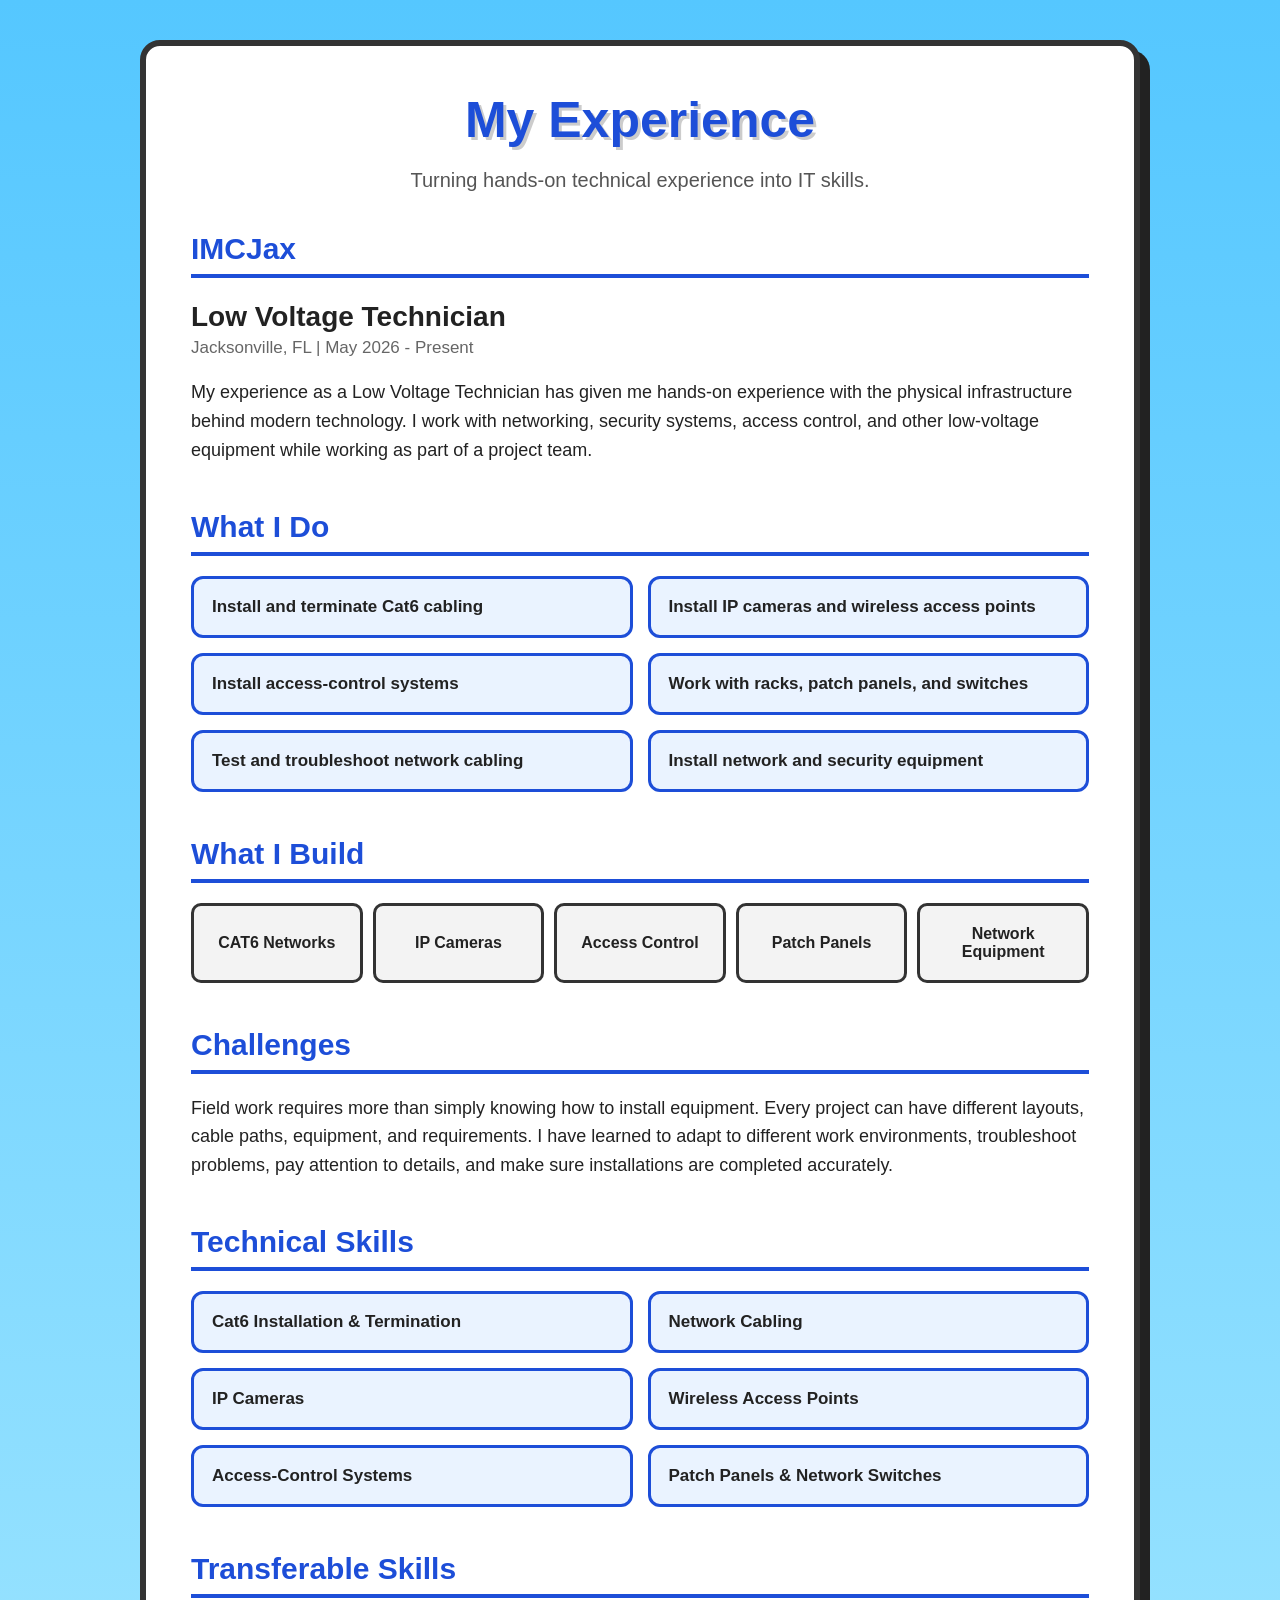
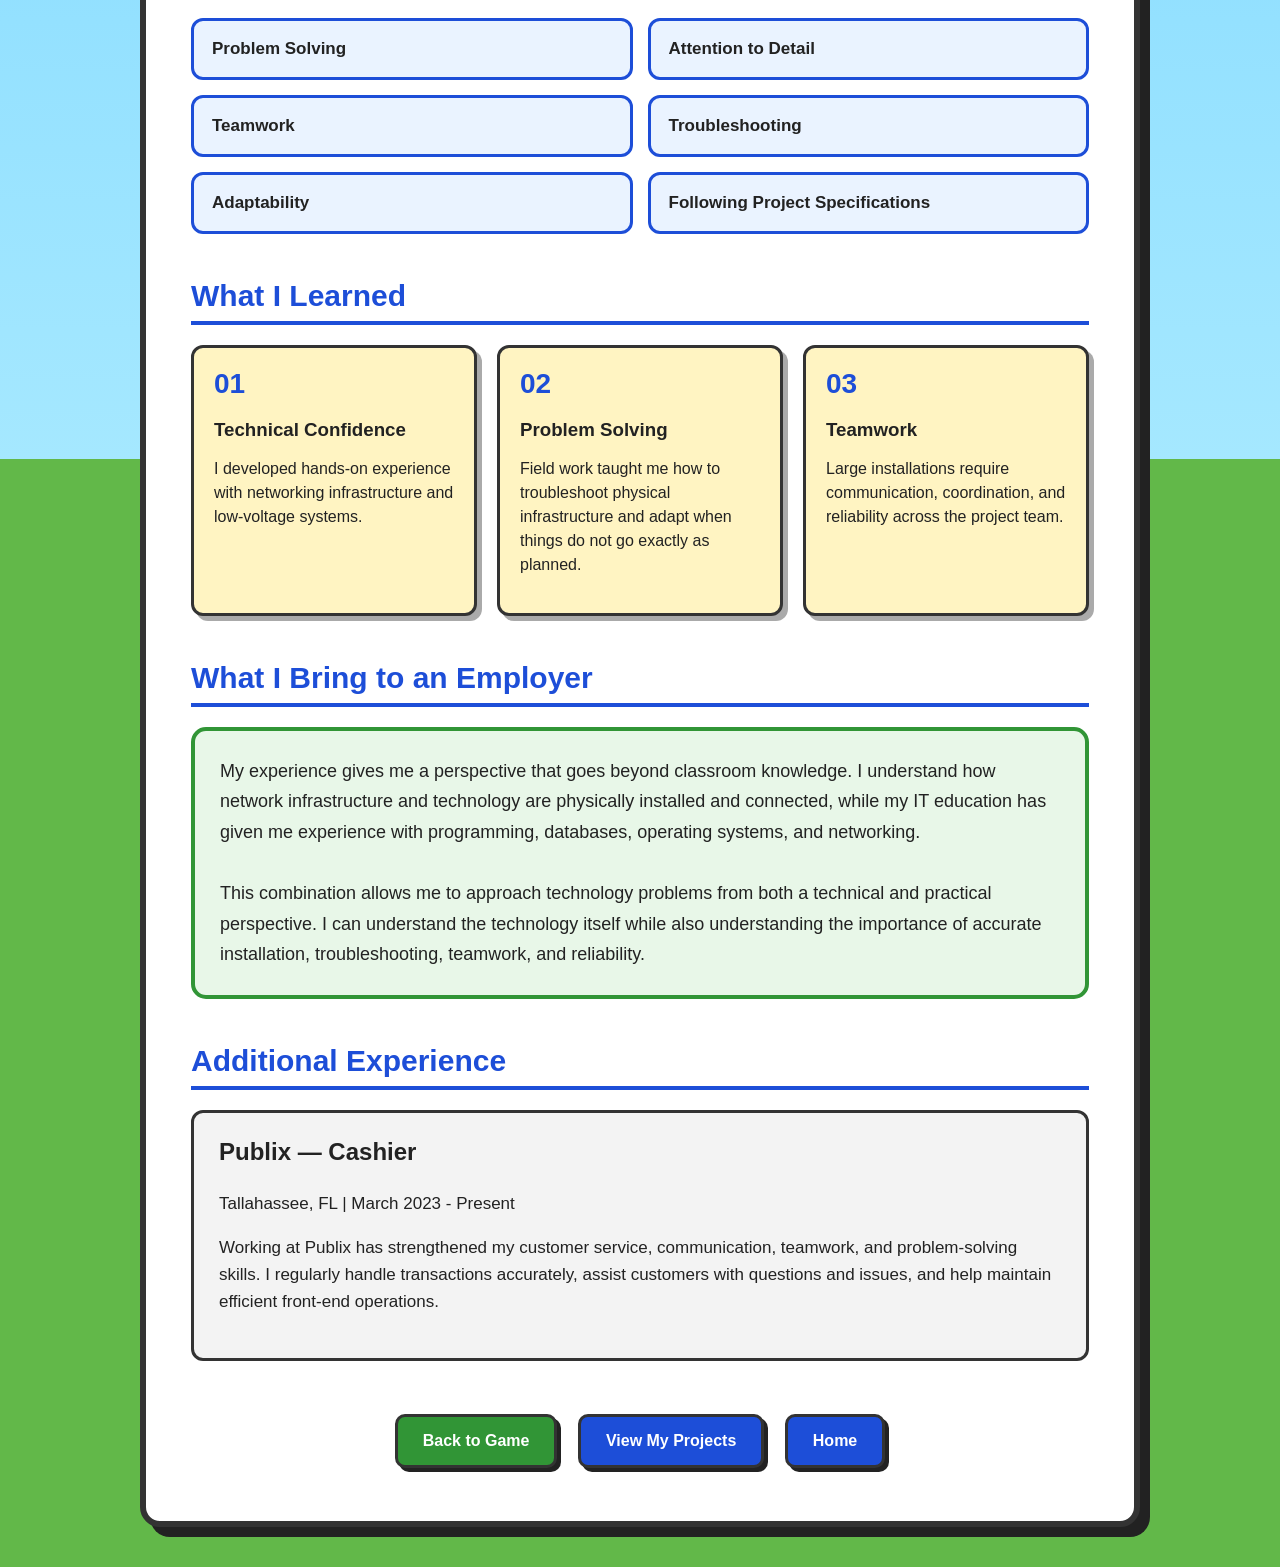
==== pages/experience.html @ f962be04 "pages done" ====
<!DOCTYPE html>
<html lang="en">

<head>

    <meta charset="UTF-8">
    <meta name="viewport" content="width=device-width, initial-scale=1.0">

    <title>Nathan Lewis - Experience</title>

    <style>

        * {
            box-sizing: border-box;
        }

        body {
            margin: 0;
            font-family: Arial, sans-serif;
            background: #111;
            color: #222;
        }

        .experience-page {
            min-height: 100vh;

            background:
                linear-gradient(
                    to bottom,
                    #55c7ff 0%,
                    #a5e8ff 65%,
                    #62b849 65%,
                    #62b849 100%
                );

            padding: 40px 20px;
        }

        .experience-card {
            width: 1000px;
            max-width: 95%;
            margin: auto;

            background: white;

            border: 6px solid #333;
            border-radius: 20px;

            padding: 45px;

            box-shadow: 10px 10px 0px #222;
        }

        /* HEADER */

        .page-title {
            text-align: center;
            margin-bottom: 40px;
        }

        .page-title h1 {
            margin: 0;

            font-size: 50px;

            color: #1d4ed8;

            text-shadow: 3px 3px 0px #ccc;
        }

        .page-title p {
            font-size: 20px;
            color: #555;
        }

        /* EXPERIENCE */

        .experience-section {
            margin-bottom: 45px;
        }

        .section-title {
            font-size: 30px;

            color: #1d4ed8;

            border-bottom: 4px solid #1d4ed8;

            padding-bottom: 8px;

            margin-bottom: 20px;
        }

        .job-title {
            font-size: 28px;
            margin-bottom: 5px;
        }

        .job-info {
            color: #666;
            font-size: 17px;
            margin-bottom: 20px;
        }

        .job-description {
            font-size: 18px;
            line-height: 1.6;
        }

        /* SKILLS */

        .skill-grid {
            display: grid;

            grid-template-columns:
                repeat(2, 1fr);

            gap: 15px;
        }

        .skill-box {
            background: #eaf3ff;

            border: 3px solid #1d4ed8;

            border-radius: 12px;

            padding: 18px;

            font-size: 17px;

            font-weight: bold;
        }

        /* WHAT I BUILD */

        .build-grid {
            display: grid;

            grid-template-columns:
                repeat(5, 1fr);

            gap: 10px;

            margin-top: 20px;
        }

        .build-box {
            background: #f3f3f3;

            border: 3px solid #333;

            border-radius: 10px;

            padding: 15px 8px;

            text-align: center;

            font-weight: bold;

            min-height: 80px;

            display: flex;

            align-items: center;

            justify-content: center;
        }

        /* TAKEAWAYS */

        .takeaway-grid {
            display: grid;

            grid-template-columns:
                repeat(3, 1fr);

            gap: 20px;
        }

        .takeaway {
            background: #fff4c2;

            border: 3px solid #333;

            border-radius: 12px;

            padding: 20px;

            box-shadow: 5px 5px 0px #aaa;
        }

        .takeaway-number {
            font-size: 28px;

            font-weight: bold;

            color: #1d4ed8;
        }

        .takeaway h3 {
            margin-bottom: 10px;
        }

        .takeaway p {
            line-height: 1.5;
        }

        /* EMPLOYER VALUE */

        .value-box {
            background: #e8f7e8;

            border: 4px solid #319536;

            border-radius: 15px;

            padding: 25px;

            font-size: 18px;

            line-height: 1.7;
        }

        /* ADDITIONAL EXPERIENCE */

        .additional {
            background: #f3f3f3;

            border: 3px solid #333;

            border-radius: 12px;

            padding: 25px;
        }

        .additional h3 {
            margin-top: 0;

            font-size: 24px;
        }

        .additional p {
            line-height: 1.6;

            font-size: 17px;
        }

        /* BUTTONS */

        .buttons {
            text-align: center;

            margin-top: 40px;
        }

        .button {
            display: inline-block;

            padding: 15px 25px;

            margin: 8px;

            background: #1d4ed8;

            color: white;

            text-decoration: none;

            font-weight: bold;

            border-radius: 10px;

            border: 3px solid #333;

            box-shadow: 4px 4px 0px #222;
        }

        .button:hover {
            transform: translateY(-2px);

            box-shadow: 6px 6px 0px #222;
        }

        .back-button {
            background: #319536;
        }

        /* MOBILE */

        @media (max-width: 700px) {

            .experience-card {
                padding: 25px;
            }

            .page-title h1 {
                font-size: 38px;
            }

            .build-grid {
                grid-template-columns:
                    repeat(2, 1fr);
            }

            .takeaway-grid {
                grid-template-columns: 1fr;
            }

            .skill-grid {
                grid-template-columns: 1fr;
            }

        }

    </style>

</head>

<body>

<div class="experience-page">

    <div class="experience-card">

        <!-- PAGE HEADER -->

        <div class="page-title">

            <h1>My Experience</h1>

            <p>
                Turning hands-on technical experience into IT skills.
            </p>

        </div>


        <!-- IMCJAX -->

        <div class="experience-section">

            <h2 class="section-title">
                IMCJax
            </h2>

            <h2 class="job-title">
                Low Voltage Technician
            </h2>

            <div class="job-info">
                Jacksonville, FL | May 2026 - Present
            </div>

            <p class="job-description">

                My experience as a Low Voltage Technician has given me
                hands-on experience with the physical infrastructure
                behind modern technology. I work with networking,
                security systems, access control, and other low-voltage
                equipment while working as part of a project team.

            </p>

        </div>


        <!-- RESPONSIBILITIES -->

        <div class="experience-section">

            <h2 class="section-title">
                What I Do
            </h2>

            <div class="skill-grid">

                <div class="skill-box">
                    Install and terminate Cat6 cabling
                </div>

                <div class="skill-box">
                    Install IP cameras and wireless access points
                </div>

                <div class="skill-box">
                    Install access-control systems
                </div>

                <div class="skill-box">
                    Work with racks, patch panels, and switches
                </div>

                <div class="skill-box">
                    Test and troubleshoot network cabling
                </div>

                <div class="skill-box">
                    Install network and security equipment
                </div>

            </div>

        </div>


        <!-- OUTPUTS -->

        <div class="experience-section">

            <h2 class="section-title">
                What I Build
            </h2>

            <div class="build-grid">

                <div class="build-box">
                    CAT6 Networks
                </div>

                <div class="build-box">
                    IP Cameras
                </div>

                <div class="build-box">
                    Access Control
                </div>

                <div class="build-box">
                    Patch Panels
                </div>

                <div class="build-box">
                    Network Equipment
                </div>

            </div>

        </div>


        <!-- CHALLENGES -->

        <div class="experience-section">

            <h2 class="section-title">
                Challenges
            </h2>

            <p class="job-description">

                Field work requires more than simply knowing how to
                install equipment. Every project can have different
                layouts, cable paths, equipment, and requirements.
                I have learned to adapt to different work environments,
                troubleshoot problems, pay attention to details, and
                make sure installations are completed accurately.

            </p>

        </div>


        <!-- TECHNICAL SKILLS -->

        <div class="experience-section">

            <h2 class="section-title">
                Technical Skills
            </h2>

            <div class="skill-grid">

                <div class="skill-box">
                    Cat6 Installation & Termination
                </div>

                <div class="skill-box">
                    Network Cabling
                </div>

                <div class="skill-box">
                    IP Cameras
                </div>

                <div class="skill-box">
                    Wireless Access Points
                </div>

                <div class="skill-box">
                    Access-Control Systems
                </div>

                <div class="skill-box">
                    Patch Panels & Network Switches
                </div>

            </div>

        </div>


        <!-- TRANSFERABLE SKILLS -->

        <div class="experience-section">

            <h2 class="section-title">
                Transferable Skills
            </h2>

            <div class="skill-grid">

                <div class="skill-box">
                    Problem Solving
                </div>

                <div class="skill-box">
                    Attention to Detail
                </div>

                <div class="skill-box">
                    Teamwork
                </div>

                <div class="skill-box">
                    Troubleshooting
                </div>

                <div class="skill-box">
                    Adaptability
                </div>

                <div class="skill-box">
                    Following Project Specifications
                </div>

            </div>

        </div>


        <!-- TAKEAWAYS -->

        <div class="experience-section">

            <h2 class="section-title">
                What I Learned
            </h2>

            <div class="takeaway-grid">

                <div class="takeaway">

                    <div class="takeaway-number">
                        01
                    </div>

                    <h3>
                        Technical Confidence
                    </h3>

                    <p>
                        I developed hands-on experience with
                        networking infrastructure and
                        low-voltage systems.
                    </p>

                </div>


                <div class="takeaway">

                    <div class="takeaway-number">
                        02
                    </div>

                    <h3>
                        Problem Solving
                    </h3>

                    <p>
                        Field work taught me how to troubleshoot
                        physical infrastructure and adapt when
                        things do not go exactly as planned.
                    </p>

                </div>


                <div class="takeaway">

                    <div class="takeaway-number">
                        03
                    </div>

                    <h3>
                        Teamwork
                    </h3>

                    <p>
                        Large installations require communication,
                        coordination, and reliability across
                        the project team.
                    </p>

                </div>

            </div>

        </div>


        <!-- EMPLOYER VALUE -->

        <div class="experience-section">

            <h2 class="section-title">
                What I Bring to an Employer
            </h2>

            <div class="value-box">

                My experience gives me a perspective that goes beyond
                classroom knowledge. I understand how network
                infrastructure and technology are physically installed
                and connected, while my IT education has given me
                experience with programming, databases, operating
                systems, and networking.

                <br><br>

                This combination allows me to approach technology
                problems from both a technical and practical
                perspective. I can understand the technology itself
                while also understanding the importance of accurate
                installation, troubleshooting, teamwork, and
                reliability.

            </div>

        </div>


        <!-- ADDITIONAL EXPERIENCE -->

        <div class="experience-section">

            <h2 class="section-title">
                Additional Experience
            </h2>

            <div class="additional">

                <h3>
                    Publix — Cashier
                </h3>

                <p>
                    Tallahassee, FL | March 2023 - Present
                </p>

                <p>
                    Working at Publix has strengthened my customer
                    service, communication, teamwork, and
                    problem-solving skills. I regularly handle
                    transactions accurately, assist customers with
                    questions and issues, and help maintain efficient
                    front-end operations.
                </p>

            </div>

        </div>


        <!-- BUTTONS -->

        <div class="buttons">

            <a
                href="https://nathanlewis7.github.io/Interactive-Resume/index.html?return=experience"
                class="button back-button">

                Back to Game

            </a>

            <a
                href="projects.html"
                class="button">

                View My Projects

            </a>

            <a
                href="homepage.html"
                class="button">

                Home

            </a>

        </div>

    </div>

</div>

</body>

</html>
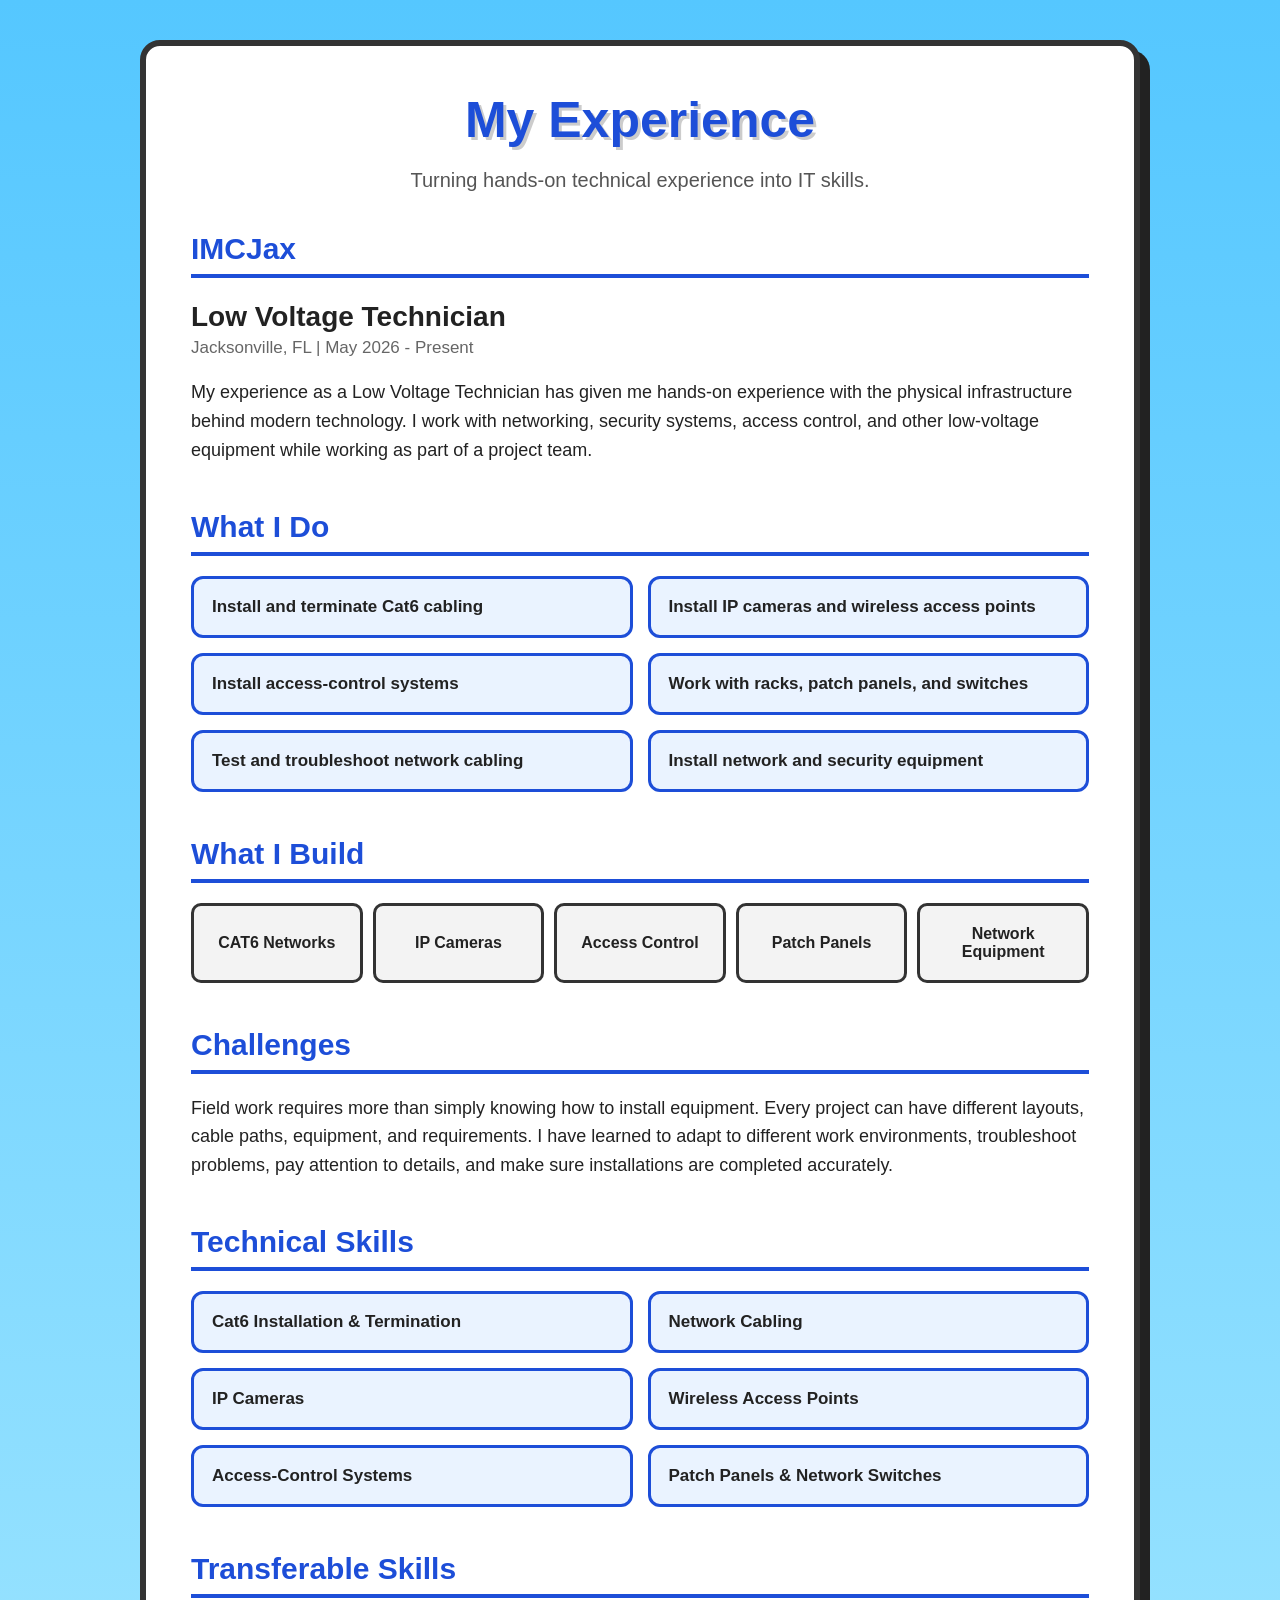
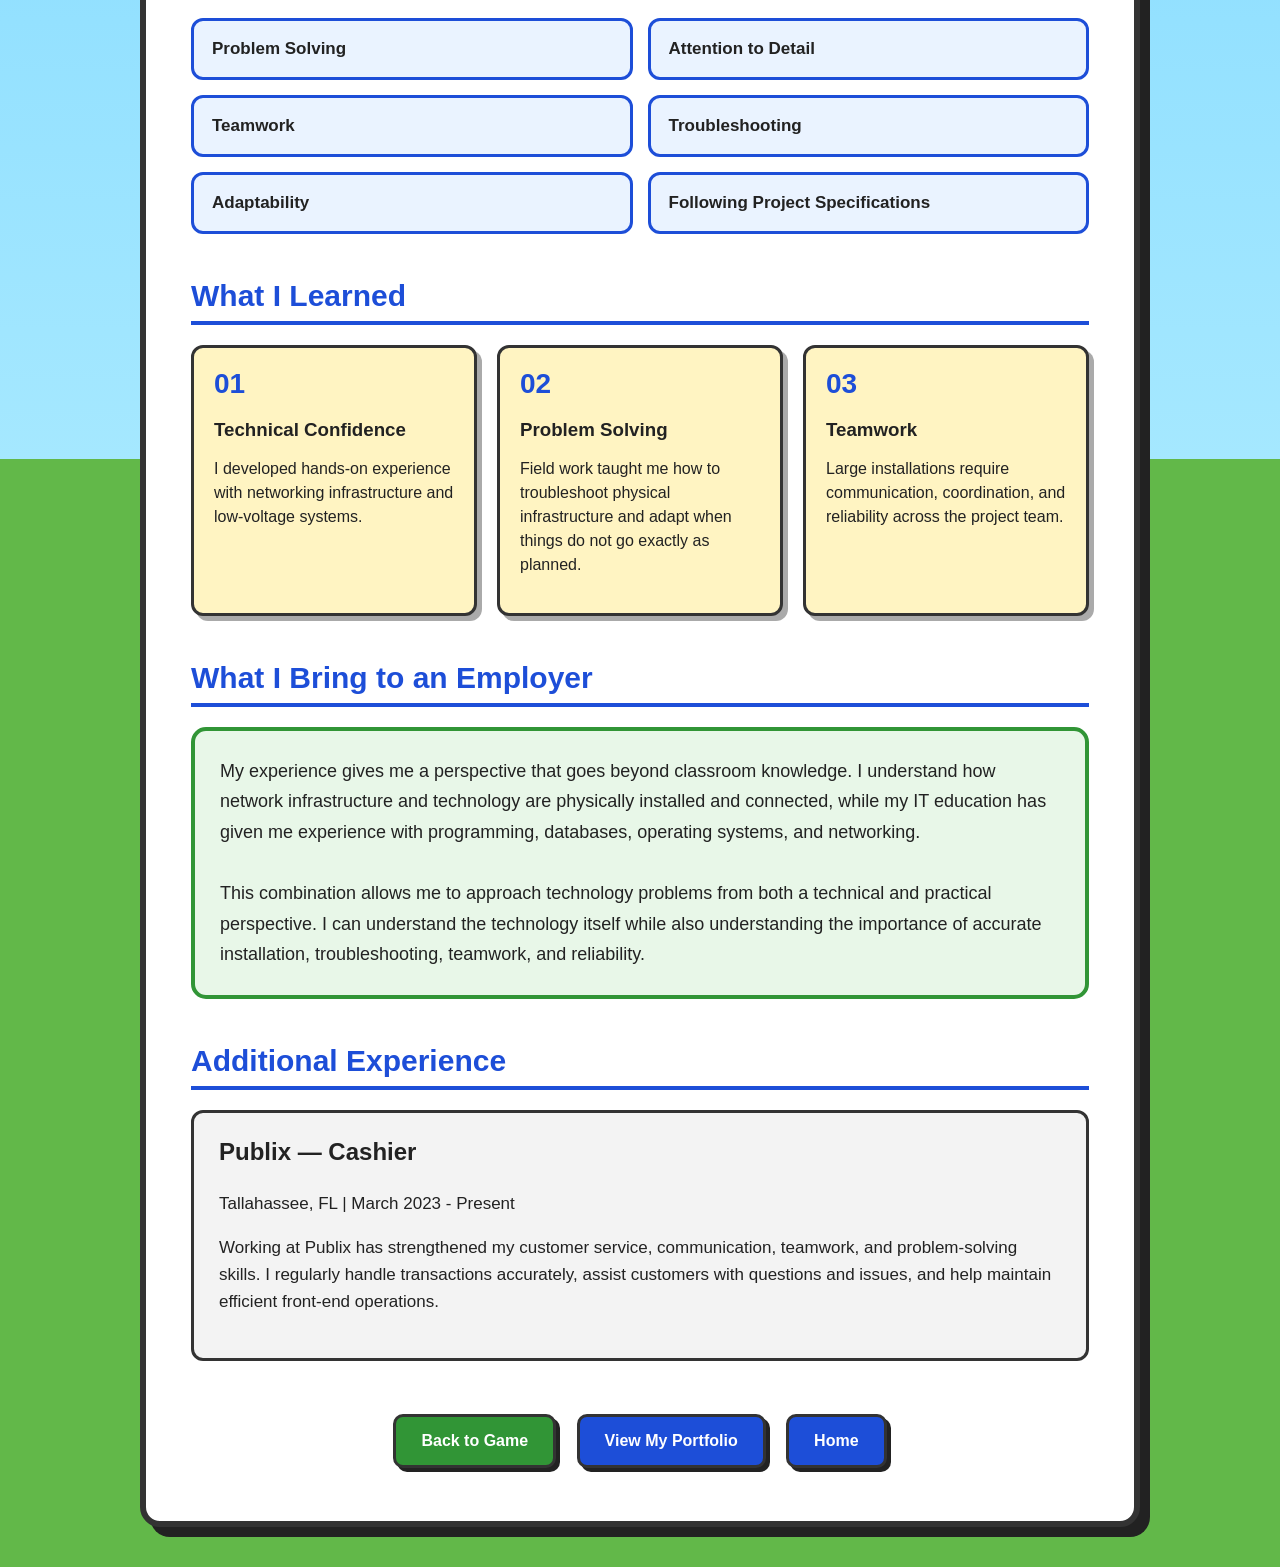
==== commit 11b905b0: "change from "view my projects" to view my portfolio so it is accurate with rest of page" ====
--- a/pages/experience.html
+++ b/pages/experience.html
@@ -686,10 +686,10 @@
             </a>
 
             <a
-                href="projects.html"
+                href="portfolio.html"
                 class="button">
 
-                View My Projects
+                View My Portfolio
 
             </a>
 
